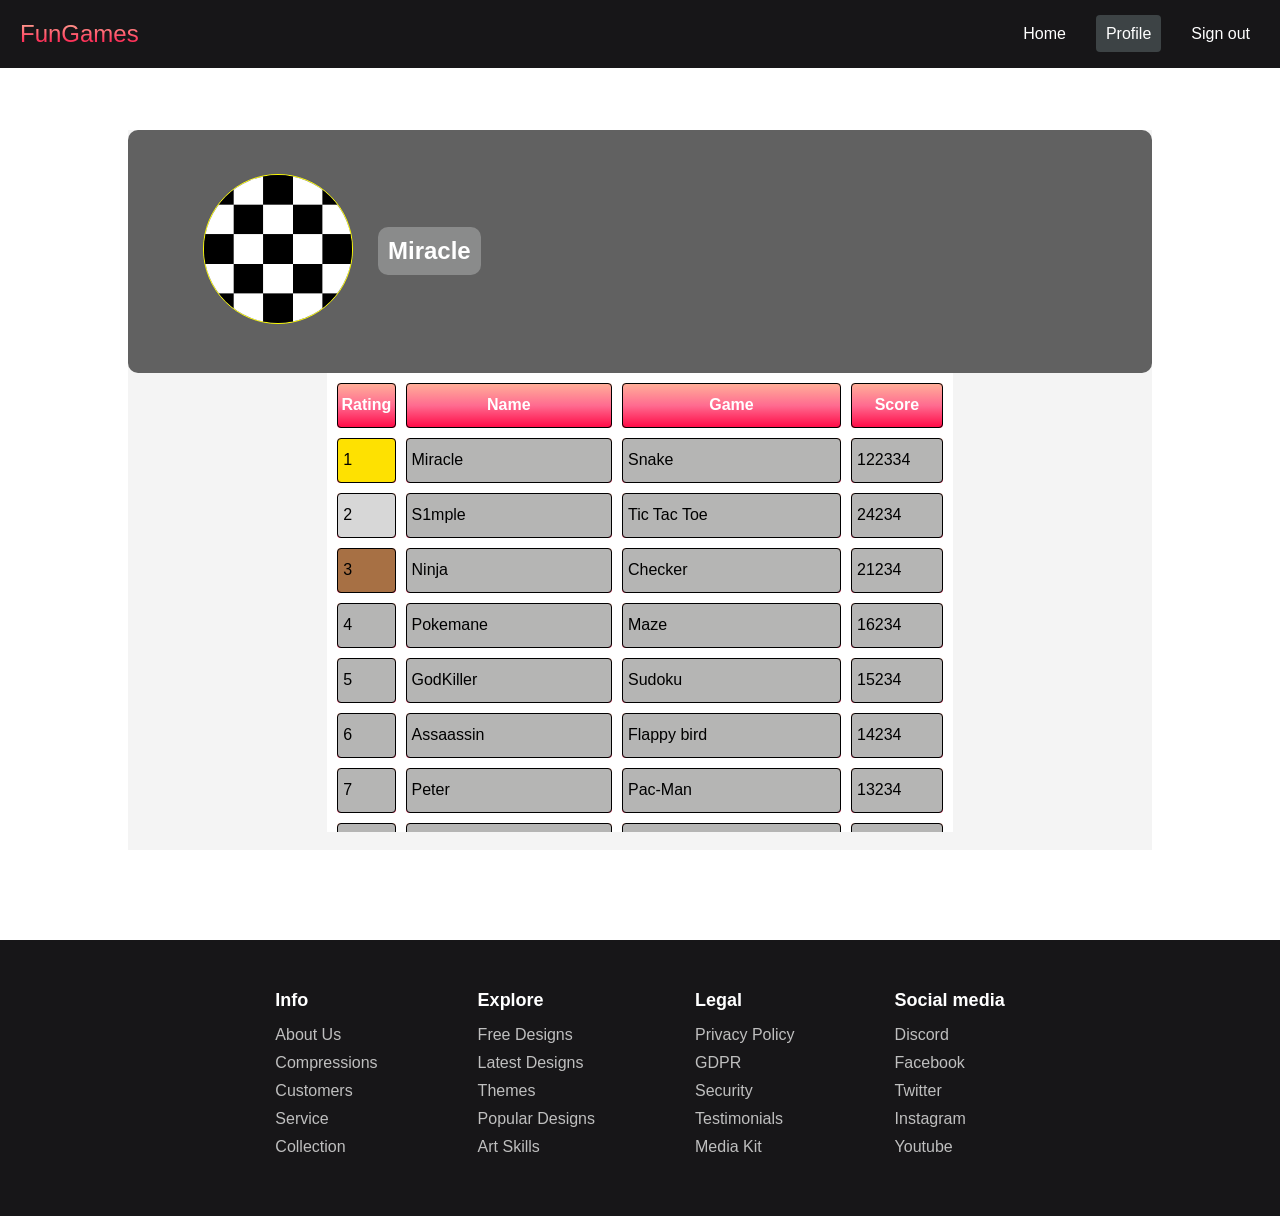
==== profile.html @ d802b9ac "added updated version of project:" ====
<!DOCTYPE html>
<html lang="en">
  <head>
    <meta charset="UTF-8" />
    <meta name="viewport" content="width=device-width, initial-scale=1.0" />
    <title>Fun Games</title>
    <link
      rel="stylesheet"
      href="https://cdnjs.cloudflare.com/ajax/libs/font-awesome/4.7.0/css/font-awesome.min.css"
    />
    <link rel="stylesheet" href="profile.css" />
    <!-- <link
      rel="stylesheet"
      href="https://use.fontawesome.com/releases/v5.14.0/css/all.css"
      integrity="sha384-HzLeBuhoNPvSl5KYnjx0BT+WB0QEEqLprO+NBkkk5gbc67FTaL7XIGa2w1L0Xbgc"
      crossorigin="anonymous"
    /> -->
    <link
      href="https://fonts.googleapis.com/css2?family=Kumbh+Sans:wght@400;700&display=swap"
      rel="stylesheet"
    />
  </head>
  <body>

    <nav class="navbar">
      <div class="nav-container">
        <a href="#home" class="nav-logo"><i class="fas fa-gem"></i> FunGames</a>
        <ul class="nav-menu">
          <li><a href="#home">Home</a></li>
          <li><a href="profile.html" class="active">Profile</a></li>
          <li><a href="signin.html">Sign out</a></li>
        </ul>
        <div class="nav-toggle">
          <i class="fa fa-bars"></i>
        </div>
      </div>
    </nav>

    
    <section class="games-section">
      <div class="profile">
        <div class="picture">
          <img src="./image/checker.png" alt="Profile">
        </div>
        <div class="name"><h1>Miracle</h1></div>
        <div class="edit"><i class="fa-solid fa-pen-to-square"></i></div>
      </div>

      <div class="leader-board">
        <table>
          <tr>
            <th style="width: 60px;;">Rating</th>
            <th style="width: 235px;">Name</th>
            <th style="width: 250px;">Game</th>
            <th style="width: 100px;">Score</th>
          </tr>
          <tr>
            <td class="gold-medal">1</td>
            <td>Miracle</td>
            <td>Snake</td>
            <td>122334</td>
          </tr>
          <tr>
            <td class="silver">2</td>
            <td>S1mple</td>
            <td>Tic Tac Toe</td>
            <td>24234</td>
          </tr>
          <tr>
            <td class="bronze">3</td>
            <td>Ninja</td>
            <td>Checker</td>
            <td>21234</td>
          </tr>
          <tr>
            <td>4</td>
            <td>Pokemane</td>
            <td>Maze</td>
            <td>16234</td>
          </tr>
          <tr>
            <td>5</td>
            <td>GodKiller</td>
            <td>Sudoku</td>
            <td>15234</td>
          </tr>
          <tr>
            <td>6</td>
            <td>Assaassin</td>
            <td>Flappy bird</td>
            <td>14234</td>
          </tr>
          <tr>
            <td>7</td>
            <td>Peter</td>
            <td>Pac-Man</td>
            <td>13234</td>
          </tr>
          <tr>
            <td>8</td>
            <td>Paul</td>
            <td>Wordle</td>
            <td>12234</td>
          </tr>
          <tr>
            <td>9</td>
            <td>Peter</td>
            <td>Minesweeper</td>
            <td>12134</td>
          </tr>
          <tr>
            <td>10</td>
            <td>Topson</td>
            <td>Hangman</td>
            <td>12034</td>
          </tr>
          <tr>
            <td>11</td>
            <td>schalegerfier</td>
            <td>Memory game</td>
            <td>12001</td>
          </tr>
          <tr>
            <td>12</td>
            <td>Mzinho</td>
            <td>Snake</td>
            <td>9876</td>
          </tr>
          <tr>
            <td>13</td>
            <td>bl1tz</td>
            <td>Wordle</td>
            <td>7867</td>
          </tr>
          <tr>
            <td>14</td>
            <td>Techno4k</td>
            <td>Snake</td>
            <td>7645</td>
          </tr>
          <tr>
            <td>15</td>
            <td>910</td>
            <td>emoji kitchen</td>
            <td>6543</td>
          </tr>
          <tr>
            <td>16</td>
            <td>Senzu</td>
            <td>Solitare</td>
            <td>5432</td>
          </tr>
        </table>
      </div>
    </section>


    <footer class="footer">
      <div class="footer-container">
        
        <div class="footer-column">
          <h4>Info</h4>
          <ul class="footer-links">
            <li><a href="#">About Us</a></li>
            <li><a href="#">Compressions</a></li>
            <li><a href="#">Customers</a></li>
            <li><a href="#">Service</a></li>
            <li><a href="#">Collection</a></li>
          </ul>
        </div>
        <div class="footer-column">
          <h4>Explore</h4>
          <ul class="footer-links">
            <li><a href="#">Free Designs</a></li>
            <li><a href="#">Latest Designs</a></li>
            <li><a href="#">Themes</a></li>
            <li><a href="#">Popular Designs</a></li>
            <li><a href="#">Art Skills</a></li>
          </ul>
        </div>
        <div class="footer-column">
          <h4>Legal</h4>
          <ul class="footer-links">
            <li><a href="#">Privacy Policy</a></li>
            <li><a href="#">GDPR</a></li>
            <li><a href="#">Security</a></li>
            <li><a href="#">Testimonials</a></li>
            <li><a href="#">Media Kit</a></li>
          </ul>
        </div>
        <div class="footer-column">
          <h4>Social media</h4>
          <ul class="footer-links">
            <li><a href="/">Discord</a></li>
            <li><a href="/">Facebook</a></li>
            <li><a href="/">Twitter</a></li>
            <li><a href="/">Instagram</a></li>
            <li><a href="/">Youtube</a></li>
        </ul>
        </div>
      </div>
    </footer>

    <script>
        const toggle = document.querySelector(".nav-toggle");
        const menu = document.querySelector(".nav-menu");
      
        toggle.addEventListener("click", () => {
          menu.classList.toggle("active");
        });
      </script>
      
  </body>
</html>
---- profile.css ----
* {
  margin: 0;
  padding: 0;
  box-sizing: border-box;
}

body {
  font-family: 'Open Sans', sans-serif;
  background-color: #fff;
  color: #000000;
}
.games-section {
  display: flex;
  flex-direction: column;
  align-items: center;
  background-color: #f4f4f4;
  width: 80%;
  height: 80vh;
  margin: auto;
  overflow: hidden;
  margin-top: 10vh;
  margin-bottom: 10vh;
  overflow-y: auto;
}
.navbar {
padding-bottom: 40px;
}
.nav-container {
  display: flex;
  justify-content: space-between;
  align-items: center;
  background-color: #171618;
  padding: 20px 20px;
  width: 100%;
  position: fixed;
  z-index: 100;
}

.nav-logo {
  color: #fff;
  font-size: 24px;
  text-decoration: none;
  background-color: #ff8177;
  background: linear-gradient(to top, #ff0844 0%, #ffb199 100%);
  background-size: 100%;
  -webkit-background-clip: text;
  -webkit-text-fill-color: transparent;
}

.nav-menu {
  list-style: none;
  display: flex;
  gap: 20px;
}

.nav-menu li {
  display: inline-block;
}

.nav-menu li a {
  color: #fff;
  text-decoration: none;
  padding: 10px;
  font-size: 16px;
}

.nav-menu li a:hover, .nav-menu li a.active {
  background-color: #3d4345;
  border-radius: 4px;
}

.nav-toggle {
  display: none;
}

@media screen and (max-width: 768px) {
  .games-section {
    margin-top: 5vh;
  }
  .nav-menu {
    display: none;
    flex-direction: column;
    background-color: #171618;
    position: absolute;
    top: 45px;
    left: 0;
    width: 100%;
    z-index: 1000;
    padding: 20px;
  }

  .nav-menu.active {
    display: flex;
  }

  .nav-menu li {
    text-align: center;
    padding: 10px 0;
  }

  .nav-toggle {
    display: block;
    color: #fff;
    font-size: 24px;
    cursor: pointer;
  }
  
}

.game-card {
  display: grid;
  grid-template-rows: 1fr auto;
  background-color: #fff;
  border-radius: 10px;
  box-shadow: 0 4px 8px rgba(0, 0, 0, 0.1);
  padding: 20px;
  text-align: center;
  transition: transform 0.3s ease-in-out;
  align-items: center;
}

.image-container {
  display: flex;
  justify-content: center;
  align-items: center;
  width: 100%;
}

.game-image {
  width: 200px;
  height: 200px;
  aspect-ratio: 1 / 1;
  object-fit: contain;
}
.game-card:hover {
  transform: scale(1.05);
}



.game-name {
  margin: 15px 0;
  font-size: 18px;
  font-weight: 600;
}

.rating {
  display: flex;
  justify-content: center;
  margin-top: 10px;
}

.star {
  font-size: 20px;
  color: #ffcc00;
  margin-right: 5px;
  cursor: pointer;
}

.star:hover {
  color: #ff9900;
}

.footer {
  background-color: #171618;
  color: #fff;
  padding: 50px 20px;
  text-align: left;
  display: flex;
  justify-content: space-evenly;
}

.footer-container {
  /* display: grid;
  grid-template-columns: repeat(auto-fill, minmax(200px, 1fr));
  gap: 30px; */
  display: flex;
  justify-content: center;
  gap: 100px;
}

.footer-column h4 {
  font-size: 18px;
  margin-bottom: 15px;
  display: flex;
  align-items: start;
}

.footer-links {
  list-style: none;
  padding-left: 0;
}

.footer-links li {
  margin-bottom: 10px;
}

.footer-links a {
  color: #bfbfbf;
  text-decoration: none;
}

.footer-links a:hover {
  color: #fff;
}

@media (max-width: 768px) {
  .footer-container {
    grid-template-columns: 1fr;
  }

  .games-section {
    grid-template-columns: 1fr;
    margin-top: 5vh;
    // width: 90%;
  }
  .footer-container {
    flex-direction: column;
  }
}

* {
  margin: 0;
  padding: 0;
  box-sizing: border-box;
}

.login-container {
  background-color: #f4f4f4;
  height: 100vh;
  display: flex;
  justify-content: center;
  align-items: center;
}

.login-form {
  background-color: #fff;
  padding: 40px;
  border-radius: 10px;
  box-shadow: 0 4px 10px rgba(0, 0, 0, 0.1);
  width: 100%;
  max-width: 400px;
  text-align: center;
}

.login-form h2 {
  margin-bottom: 20px;
  font-size: 24px;
  color: #333;
}

.input-group {
  margin-bottom: 20px;
  text-align: left;
}

.input-group label {
  display: block;
  margin-bottom: 5px;
  font-size: 14px;
  color: #333;
}

.input-group input {
  width: 100%;
  padding: 10px;
  font-size: 16px;
  border-radius: 5px;
  border: 1px solid #ccc;
  outline: none;
}

.input-group input:focus {
  border-color: #3d4345;
}

button {
  width: 100%;
  padding: 10px;
  font-size: 18px;
  background-color: #3d4345;
  color: white;
  border: none;
  border-radius: 5px;
  cursor: pointer;
}

button:hover {
  background-color: #3d4345;
}


table, th, td {
  border: 1px solid black;
}

table {
  width: 90%;
  border: none;
  background-color: #fff;
  border-spacing: 10px;
}

th, td {
  align-items: center;
  justify-content: center;
  height: 5vh;
  border-radius: 4px;
}

tr {
  background-color: #8a8b8b;
  background: linear-gradient(to top, #ff0844 0%, #ff6b90 50%, #ffb199 100%);
}
.gold-medal {
  background-color:  #FEE101;
  background: liner-gradient(to top, #fce32a 0%, #FEE101 100%);
}
.silver {
  background-color: #D7D7D7;;
}
.bronze {
  background-color: #A77044;
}
th {
  color: #fff;

}

td {
  padding-left: 5px;
  background-color: #b5b5b4;
  text-align: left;
}

.profile {
  width: 100%;
  margin: 0px;
  height: 500px;
  background-color: #616161;
  color: white;
  align-items: center;
  justify-content: center;
  border-radius: 10px;
  display: flex;
  justify-content: start;
}

.picture {
  justify-content: center;
  align-items: center;
  margin: 25px;
}

.picture  img{
  height: 150px;
  border-radius: 100px;
  border: 1px yellow solid;
  margin-left: 50px;
}

.name {
  background-color: #8a8b8b;
  padding: 10px;
  border: 1px black;
  border-radius: 10px;
  width: auto;
  justify-content: center;
  align-items: center;
}

.name:hover {
  cursor: pointer;
}

.edit {
  margin-left: 100px;
  background-color: #fff;
  height: 100px;
  widows: 10px;
}

.leader-board {
  display: flex;
  flex-direction: column;
  align-items: center;
  background-color: #f4f4f4;
  width: max;
  height: max;
  overflow: hidden;
  margin-bottom: 2vh;
  overflow-y: auto;
}
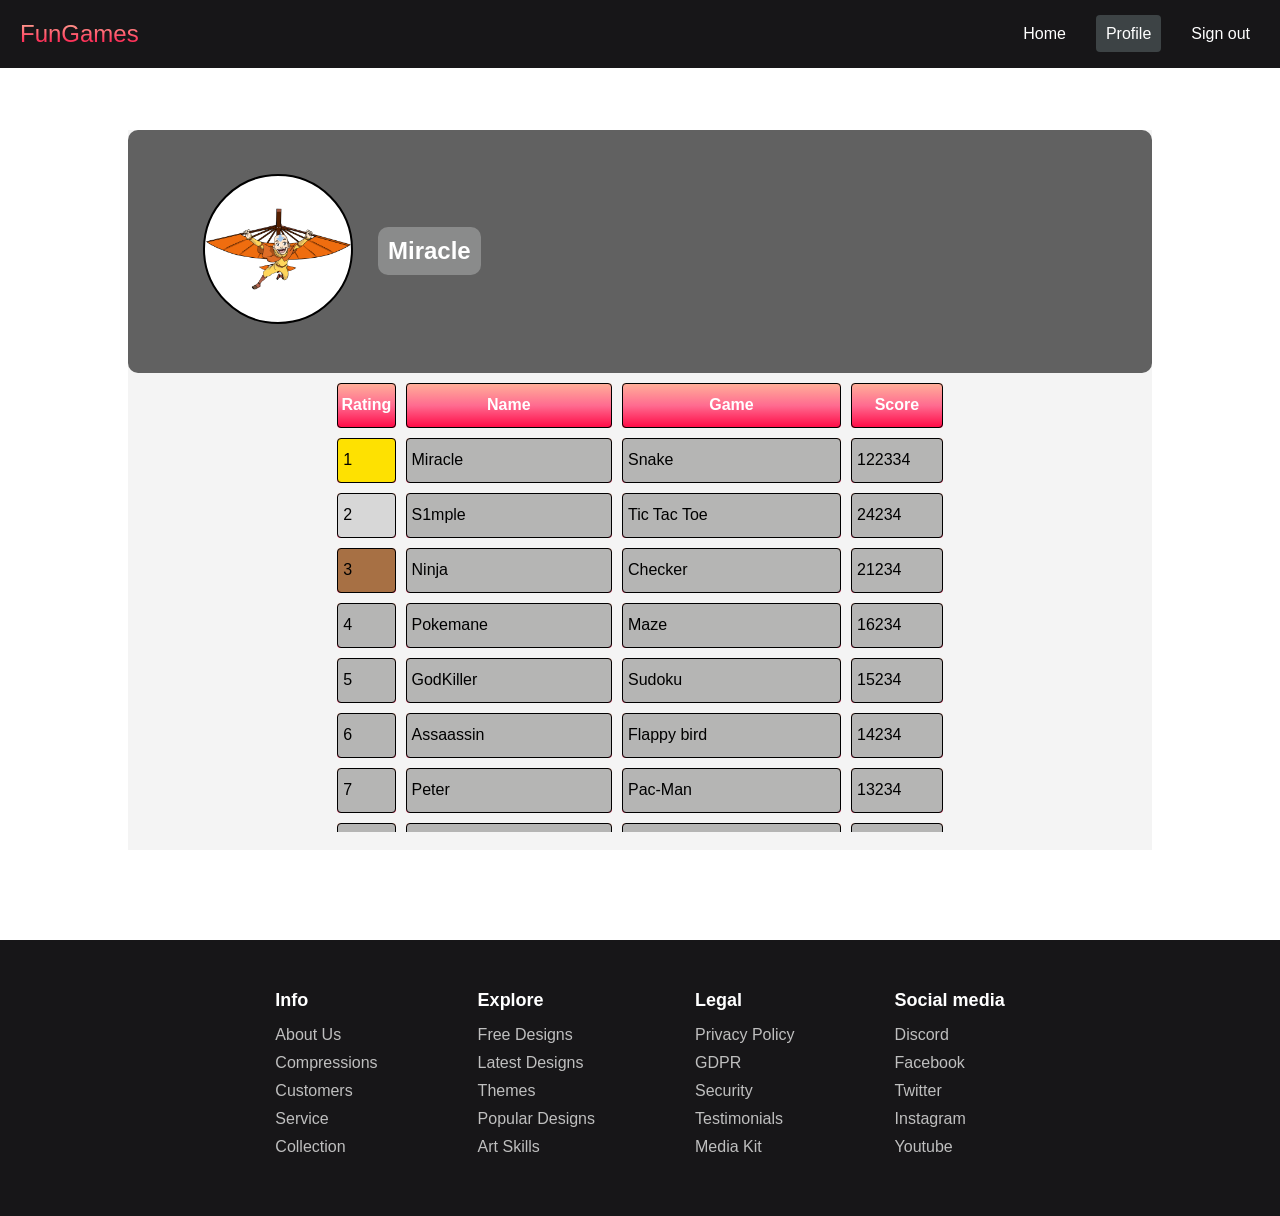
==== commit 7ad99a20: "mistake fixed" ====
--- a/profile.html
+++ b/profile.html
@@ -9,12 +9,6 @@
       href="https://cdnjs.cloudflare.com/ajax/libs/font-awesome/4.7.0/css/font-awesome.min.css"
     />
     <link rel="stylesheet" href="profile.css" />
-    <!-- <link
-      rel="stylesheet"
-      href="https://use.fontawesome.com/releases/v5.14.0/css/all.css"
-      integrity="sha384-HzLeBuhoNPvSl5KYnjx0BT+WB0QEEqLprO+NBkkk5gbc67FTaL7XIGa2w1L0Xbgc"
-      crossorigin="anonymous"
-    /> -->
     <link
       href="https://fonts.googleapis.com/css2?family=Kumbh+Sans:wght@400;700&display=swap"
       rel="stylesheet"
@@ -26,7 +20,7 @@
       <div class="nav-container">
         <a href="#home" class="nav-logo"><i class="fas fa-gem"></i> FunGames</a>
         <ul class="nav-menu">
-          <li><a href="#home">Home</a></li>
+          <li><a href="index.html">Home</a></li>
           <li><a href="profile.html" class="active">Profile</a></li>
           <li><a href="signin.html">Sign out</a></li>
         </ul>
@@ -40,7 +34,7 @@
     <section class="games-section">
       <div class="profile">
         <div class="picture">
-          <img src="./image/checker.png" alt="Profile">
+          <img src="./image/aang.png" alt="Profile">
         </div>
         <div class="name"><h1>Miracle</h1></div>
         <div class="edit"><i class="fa-solid fa-pen-to-square"></i></div>
--- a/profile.css
+++ b/profile.css
@@ -207,6 +207,7 @@
 @media (max-width: 768px) {
   .footer-container {
     grid-template-columns: 1fr;
+    flex-direction: column;
   }
 
   .games-section {
@@ -297,7 +298,7 @@
 table {
   width: 90%;
   border: none;
-  background-color: #fff;
+  // background-color: #fff;
   border-spacing: 10px;
 }
 
@@ -355,8 +356,9 @@
 .picture  img{
   height: 150px;
   border-radius: 100px;
-  border: 1px yellow solid;
+  border: 2px black solid;
   margin-left: 50px;
+  background-color: #fff;
 }
 
 .name {
@@ -382,12 +384,12 @@
 
 .leader-board {
   display: flex;
+  align-items: center;
   flex-direction: column;
-  align-items: center;
   background-color: #f4f4f4;
   width: max;
   height: max;
   overflow: hidden;
+  overflow-y: auto;
   margin-bottom: 2vh;
-  overflow-y: auto;
-}
+}
